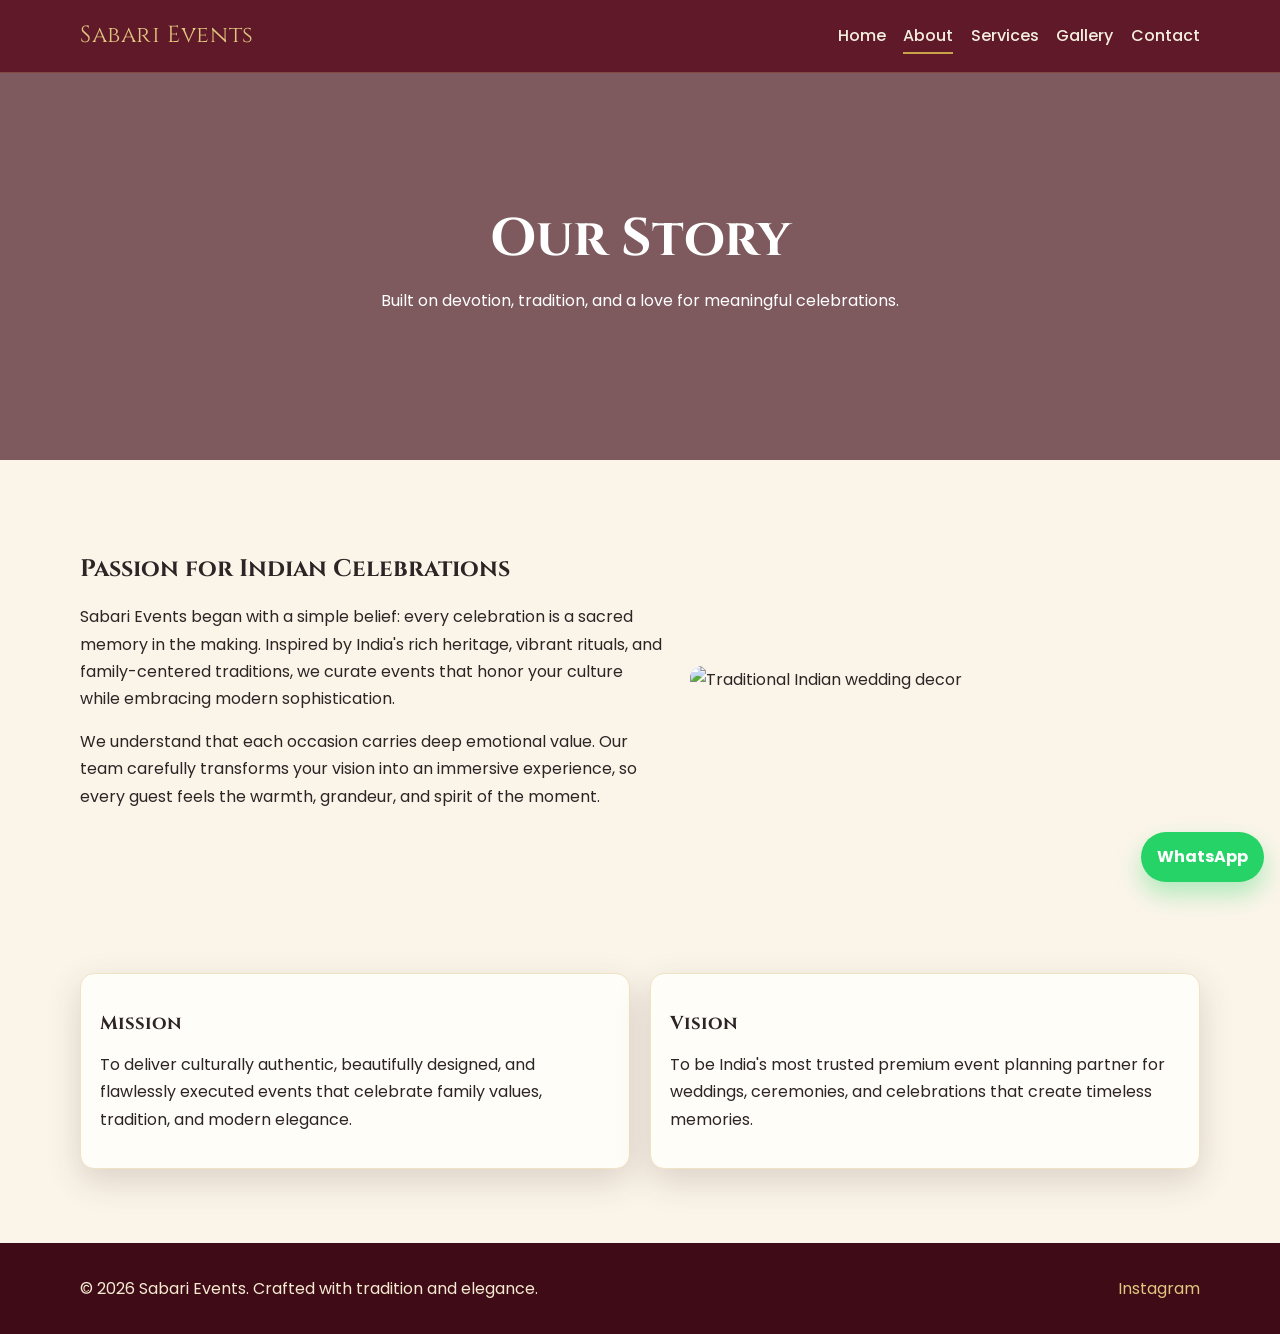
==== about.html @ 26aa8450 "Add files via upload 1st commit" ====
<!DOCTYPE html>
<html lang="en">
<head>
  <meta charset="UTF-8" />
  <meta name="viewport" content="width=device-width, initial-scale=1.0" />
  <meta name="description" content="Learn the story, mission, and vision behind Sabari Events, India's culturally rooted luxury event planning brand." />
  <title>About | Sabari Events</title>
  <link rel="preconnect" href="https://fonts.googleapis.com" />
  <link rel="preconnect" href="https://fonts.gstatic.com" crossorigin />
  <link href="https://fonts.googleapis.com/css2?family=Cinzel:wght@500;700&family=Poppins:wght@300;400;500;600;700&display=swap" rel="stylesheet" />
  <link rel="stylesheet" href="styles.css" />
</head>
<body>
  <header class="site-header">
    <div class="container nav-wrap">
      <a class="brand" href="index.html">Sabari Events</a>
      <button class="menu-toggle" aria-label="Toggle menu">☰</button>
      <nav class="site-nav">
        <a href="index.html">Home</a>
        <a href="about.html" class="active">About</a>
        <a href="services.html">Services</a>
        <a href="gallery.html">Gallery</a>
        <a href="contact.html">Contact</a>
      </nav>
    </div>
  </header>

  <main>
    <section class="page-hero page-hero-about">
      <div class="container reveal">
        <h1>Our Story</h1>
        <p>Built on devotion, tradition, and a love for meaningful celebrations.</p>
      </div>
    </section>

    <section class="section">
      <div class="container split-layout">
        <div class="reveal">
          <h2>Passion for Indian Celebrations</h2>
          <p>
            Sabari Events began with a simple belief: every celebration is a
            sacred memory in the making. Inspired by India's rich heritage,
            vibrant rituals, and family-centered traditions, we curate events
            that honor your culture while embracing modern sophistication.
          </p>
          <p>
            We understand that each occasion carries deep emotional value. Our
            team carefully transforms your vision into an immersive experience,
            so every guest feels the warmth, grandeur, and spirit of the moment.
          </p>
        </div>
        <img
          class="reveal"
          src="https://images.unsplash.com/photo-1513278974582-3e1b4a4fa21f?auto=format&fit=crop&w=1000&q=80"
          alt="Traditional Indian wedding decor"
          loading="lazy"
        />
      </div>
    </section>

    <section class="section">
      <div class="container card-grid two-col">
        <article class="card reveal">
          <h3>Mission</h3>
          <p>
            To deliver culturally authentic, beautifully designed, and
            flawlessly executed events that celebrate family values, tradition,
            and modern elegance.
          </p>
        </article>
        <article class="card reveal">
          <h3>Vision</h3>
          <p>
            To be India's most trusted premium event planning partner for
            weddings, ceremonies, and celebrations that create timeless memories.
          </p>
        </article>
      </div>
    </section>
  </main>

  <footer class="site-footer">
    <div class="container footer-wrap">
      <p>© <span id="year"></span> Sabari Events. Crafted with tradition and elegance.</p>
      <a href="https://instagram.com/" target="_blank" rel="noopener">Instagram</a>
    </div>
  </footer>

  <a class="whatsapp-float" href="https://wa.me/919999999999?text=Hello%20Sabari%20Events%2C%20I%20would%20like%20to%20plan%20an%20event." target="_blank" rel="noopener" aria-label="Chat on WhatsApp">
    WhatsApp
  </a>

  <script src="script.js"></script>
</body>
</html>
---- styles.css ----
:root {
  --maroon: #5a1021;
  --maroon-dark: #3f0b17;
  --gold: #c9a34a;
  --gold-soft: #e0c67f;
  --ivory: #fbf5e9;
  --text: #2d2426;
  --white: #ffffff;
  --shadow: 0 12px 35px rgba(51, 20, 24, 0.16);
}

* {
  box-sizing: border-box;
}

html {
  scroll-behavior: smooth;
}

body {
  margin: 0;
  font-family: "Poppins", sans-serif;
  color: var(--text);
  background: var(--ivory);
  line-height: 1.7;
}

img {
  max-width: 100%;
  display: block;
  border-radius: 12px;
}

a {
  text-decoration: none;
  color: inherit;
}

.container {
  width: min(1120px, 92%);
  margin: 0 auto;
}

.site-header {
  position: sticky;
  top: 0;
  z-index: 20;
  background: rgba(90, 16, 33, 0.96);
  backdrop-filter: blur(6px);
  border-bottom: 1px solid rgba(224, 198, 127, 0.28);
}

.nav-wrap {
  display: flex;
  align-items: center;
  justify-content: space-between;
  min-height: 72px;
}

.brand {
  font-family: "Cinzel", serif;
  font-size: 1.45rem;
  color: var(--gold-soft);
  letter-spacing: 0.6px;
}

.site-nav {
  display: flex;
  gap: 1.1rem;
}

.site-nav a {
  color: #f4eede;
  font-weight: 500;
  position: relative;
}

.site-nav a::after {
  content: "";
  position: absolute;
  left: 0;
  bottom: -4px;
  width: 0;
  height: 2px;
  background: var(--gold);
  transition: width 0.25s ease;
}

.site-nav a:hover::after,
.site-nav a.active::after {
  width: 100%;
}

.menu-toggle {
  display: none;
  font-size: 1.5rem;
  border: 0;
  background: transparent;
  color: #f4eede;
}

.hero {
  min-height: 82vh;
  display: grid;
  place-items: center;
  position: relative;
  background: url("https://images.unsplash.com/photo-1519225421980-715cb0215aed?auto=format&fit=crop&w=1800&q=80")
    center/cover no-repeat;
}

.hero-overlay {
  position: absolute;
  inset: 0;
  background: linear-gradient(
    120deg,
    rgba(58, 10, 20, 0.8) 0%,
    rgba(58, 10, 20, 0.46) 45%,
    rgba(34, 26, 18, 0.4) 100%
  );
}

.hero-content {
  position: relative;
  color: var(--white);
  max-width: 740px;
}

.eyebrow {
  color: var(--gold-soft);
  text-transform: uppercase;
  letter-spacing: 2px;
  font-size: 0.82rem;
  font-weight: 600;
}

h1,
h2,
h3 {
  font-family: "Cinzel", serif;
  line-height: 1.25;
}

h1 {
  font-size: clamp(2rem, 4.4vw, 3.3rem);
  margin: 0.2rem 0 1rem;
}

.hero p {
  font-size: 1.05rem;
}

.hero-actions {
  margin-top: 1.5rem;
  display: flex;
  gap: 0.8rem;
  flex-wrap: wrap;
}

.btn {
  display: inline-block;
  border-radius: 999px;
  padding: 0.7rem 1.3rem;
  font-weight: 600;
  transition: transform 0.2s ease, box-shadow 0.2s ease;
}

.btn:hover {
  transform: translateY(-2px);
  box-shadow: var(--shadow);
}

.btn-primary {
  background: var(--gold);
  color: #331518;
}

.btn-outline {
  border: 1.5px solid var(--gold);
  color: var(--gold);
  background: transparent;
}

.section {
  padding: 4.6rem 0;
}

.section-title {
  text-align: center;
  margin-bottom: 2rem;
}

.intro {
  text-align: center;
}

.intro p {
  max-width: 760px;
  margin: 0 auto;
}

.card-grid {
  display: grid;
  grid-template-columns: repeat(3, minmax(0, 1fr));
  gap: 1.2rem;
}

.two-col {
  grid-template-columns: repeat(2, minmax(0, 1fr));
}

.card,
.service-item,
.testimonial,
.contact-card {
  background: #fffdf7;
  border: 1px solid #f0e2c5;
  border-radius: 14px;
  padding: 1.2rem;
  box-shadow: var(--shadow);
}

.card h3 {
  margin-bottom: 0.35rem;
}

.testimonial-grid {
  display: grid;
  grid-template-columns: repeat(3, minmax(0, 1fr));
  gap: 1rem;
}

.testimonial cite {
  color: #6a5a42;
  font-style: normal;
  font-weight: 600;
}

.page-hero {
  min-height: 43vh;
  display: grid;
  place-items: center;
  text-align: center;
  color: #fff;
  position: relative;
}

.page-hero::before {
  content: "";
  position: absolute;
  inset: 0;
  background: rgba(63, 11, 23, 0.66);
}

.page-hero .container {
  position: relative;
}

.page-hero-about {
  background: url("https://images.unsplash.com/photo-1519167758481-83f550bb49b3?auto=format&fit=crop&w=1800&q=80")
    center/cover no-repeat;
}

.page-hero-services {
  background: url("https://images.unsplash.com/photo-1469371670807-013ccf25f16a?auto=format&fit=crop&w=1800&q=80")
    center/cover no-repeat;
}

.page-hero-gallery {
  background: url("https://images.unsplash.com/photo-1519671482749-fd09be7ccebf?auto=format&fit=crop&w=1800&q=80")
    center/cover no-repeat;
}

.page-hero-contact {
  background: url("https://images.unsplash.com/photo-1505236858219-8359eb29e329?auto=format&fit=crop&w=1800&q=80")
    center/cover no-repeat;
}

.split-layout {
  display: grid;
  grid-template-columns: 1.15fr 1fr;
  gap: 1.5rem;
  align-items: center;
}

.service-list {
  display: grid;
  gap: 1rem;
}

.gallery-grid {
  display: grid;
  grid-template-columns: repeat(3, minmax(0, 1fr));
  gap: 1rem;
}

.gallery-grid img {
  aspect-ratio: 4 / 3;
  object-fit: cover;
}

.contact-layout {
  display: grid;
  grid-template-columns: 1.3fr 0.8fr;
  gap: 1.2rem;
}

.contact-form {
  margin-top: 1rem;
  display: grid;
  gap: 0.55rem;
}

.contact-form input,
.contact-form select,
.contact-form textarea {
  border: 1px solid #dbc49a;
  border-radius: 8px;
  padding: 0.74rem;
  font: inherit;
  background: #fff;
}

.contact-form label {
  font-weight: 600;
  color: var(--maroon-dark);
}

.block {
  width: 100%;
  margin-bottom: 1rem;
  text-align: center;
}

.instagram-placeholder {
  border: 1px dashed #ccb078;
  border-radius: 12px;
  padding: 1rem;
  background: #fff7e7;
}

.site-footer {
  background: var(--maroon-dark);
  color: #f6ebd1;
  padding: 1rem 0;
}

.footer-wrap {
  display: flex;
  justify-content: space-between;
  align-items: center;
  gap: 1rem;
  flex-wrap: wrap;
}

.footer-wrap a {
  color: var(--gold-soft);
}

.whatsapp-float {
  position: fixed;
  right: 16px;
  bottom: 18px;
  z-index: 30;
  background: #25d366;
  color: #fff;
  font-weight: 700;
  border-radius: 999px;
  padding: 0.72rem 1rem;
  box-shadow: 0 12px 24px rgba(37, 211, 102, 0.35);
}

.reveal {
  opacity: 0;
  transform: translateY(18px);
  transition: opacity 0.6s ease, transform 0.6s ease;
}

.reveal.show {
  opacity: 1;
  transform: none;
}

@media (max-width: 920px) {
  .card-grid,
  .testimonial-grid,
  .gallery-grid,
  .contact-layout,
  .split-layout {
    grid-template-columns: 1fr 1fr;
  }
}

@media (max-width: 720px) {
  .menu-toggle {
    display: block;
  }

  .site-nav {
    position: absolute;
    top: 72px;
    right: 4%;
    width: 230px;
    background: var(--maroon-dark);
    border: 1px solid rgba(201, 163, 74, 0.25);
    border-radius: 12px;
    padding: 0.8rem;
    display: none;
    flex-direction: column;
  }

  .site-nav.open {
    display: flex;
  }

  .card-grid,
  .two-col,
  .testimonial-grid,
  .gallery-grid,
  .contact-layout,
  .split-layout {
    grid-template-columns: 1fr;
  }

  .section {
    padding: 3.6rem 0;
  }
}
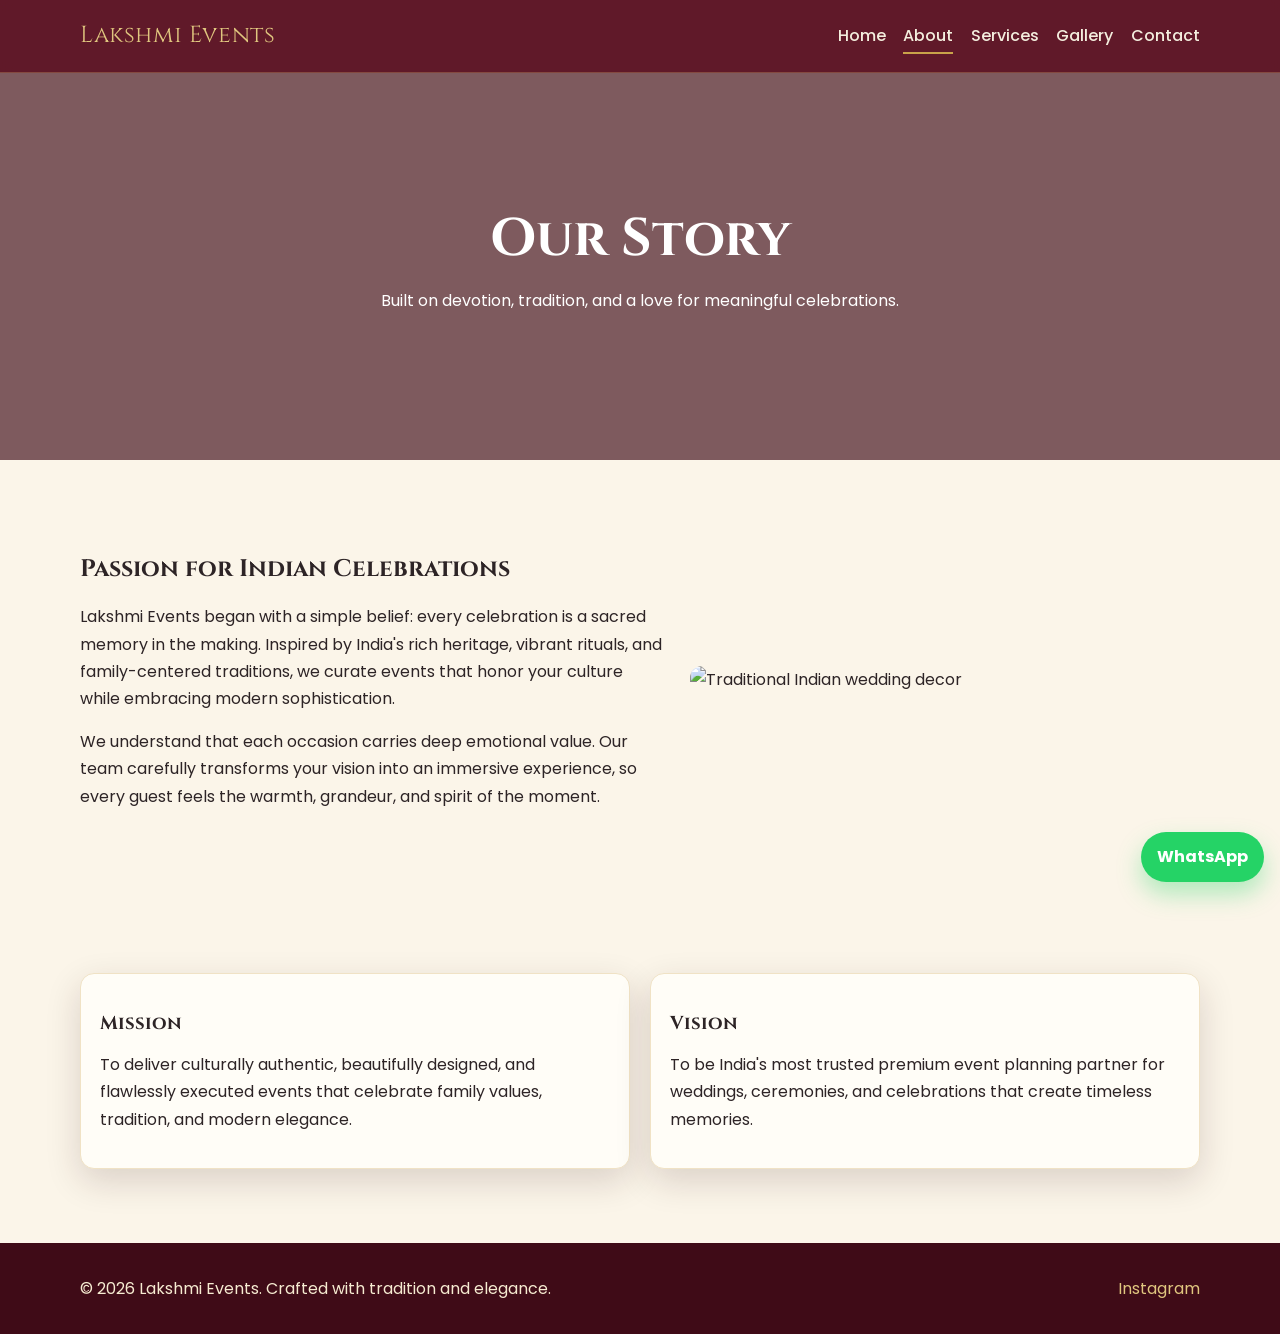
==== commit d6f221ea: "Update about.html" ====
--- a/about.html
+++ b/about.html
@@ -3,8 +3,8 @@
 <head>
   <meta charset="UTF-8" />
   <meta name="viewport" content="width=device-width, initial-scale=1.0" />
-  <meta name="description" content="Learn the story, mission, and vision behind Sabari Events, India's culturally rooted luxury event planning brand." />
-  <title>About | Sabari Events</title>
+  <meta name="description" content="Learn the story, mission, and vision behind Lakshmi Events, India's culturally rooted luxury event planning brand." />
+  <title>About | Lakshmi Events</title>
   <link rel="preconnect" href="https://fonts.googleapis.com" />
   <link rel="preconnect" href="https://fonts.gstatic.com" crossorigin />
   <link href="https://fonts.googleapis.com/css2?family=Cinzel:wght@500;700&family=Poppins:wght@300;400;500;600;700&display=swap" rel="stylesheet" />
@@ -13,7 +13,7 @@
 <body>
   <header class="site-header">
     <div class="container nav-wrap">
-      <a class="brand" href="index.html">Sabari Events</a>
+      <a class="brand" href="index.html">Lakshmi Events</a>
       <button class="menu-toggle" aria-label="Toggle menu">☰</button>
       <nav class="site-nav">
         <a href="index.html">Home</a>
@@ -38,7 +38,7 @@
         <div class="reveal">
           <h2>Passion for Indian Celebrations</h2>
           <p>
-            Sabari Events began with a simple belief: every celebration is a
+            Lakshmi Events began with a simple belief: every celebration is a
             sacred memory in the making. Inspired by India's rich heritage,
             vibrant rituals, and family-centered traditions, we curate events
             that honor your culture while embracing modern sophistication.
@@ -81,7 +81,7 @@
 
   <footer class="site-footer">
     <div class="container footer-wrap">
-      <p>© <span id="year"></span> Sabari Events. Crafted with tradition and elegance.</p>
+      <p>© <span id="year"></span> Lakshmi Events. Crafted with tradition and elegance.</p>
       <a href="https://instagram.com/" target="_blank" rel="noopener">Instagram</a>
     </div>
   </footer>
--- a/styles.css
+++ b/styles.css
@@ -291,6 +291,36 @@
   display: grid;
   grid-template-columns: repeat(3, minmax(0, 1fr));
   gap: 1rem;
+}
+
+.gallery-filters {
+  display: flex;
+  justify-content: center;
+  align-items: center;
+  gap: 0.65rem;
+  flex-wrap: wrap;
+  margin-bottom: 1.4rem;
+}
+
+.filter-btn {
+  border: 1px solid var(--gold);
+  background: #fff7e7;
+  color: var(--maroon);
+  border-radius: 999px;
+  padding: 0.5rem 1rem;
+  font-weight: 600;
+  cursor: pointer;
+  transition: all 0.25s ease;
+}
+
+.filter-btn:hover {
+  transform: translateY(-1px);
+}
+
+.filter-btn.active {
+  background: var(--maroon);
+  color: var(--white);
+  border-color: var(--maroon);
 }
 
 .gallery-grid img {
